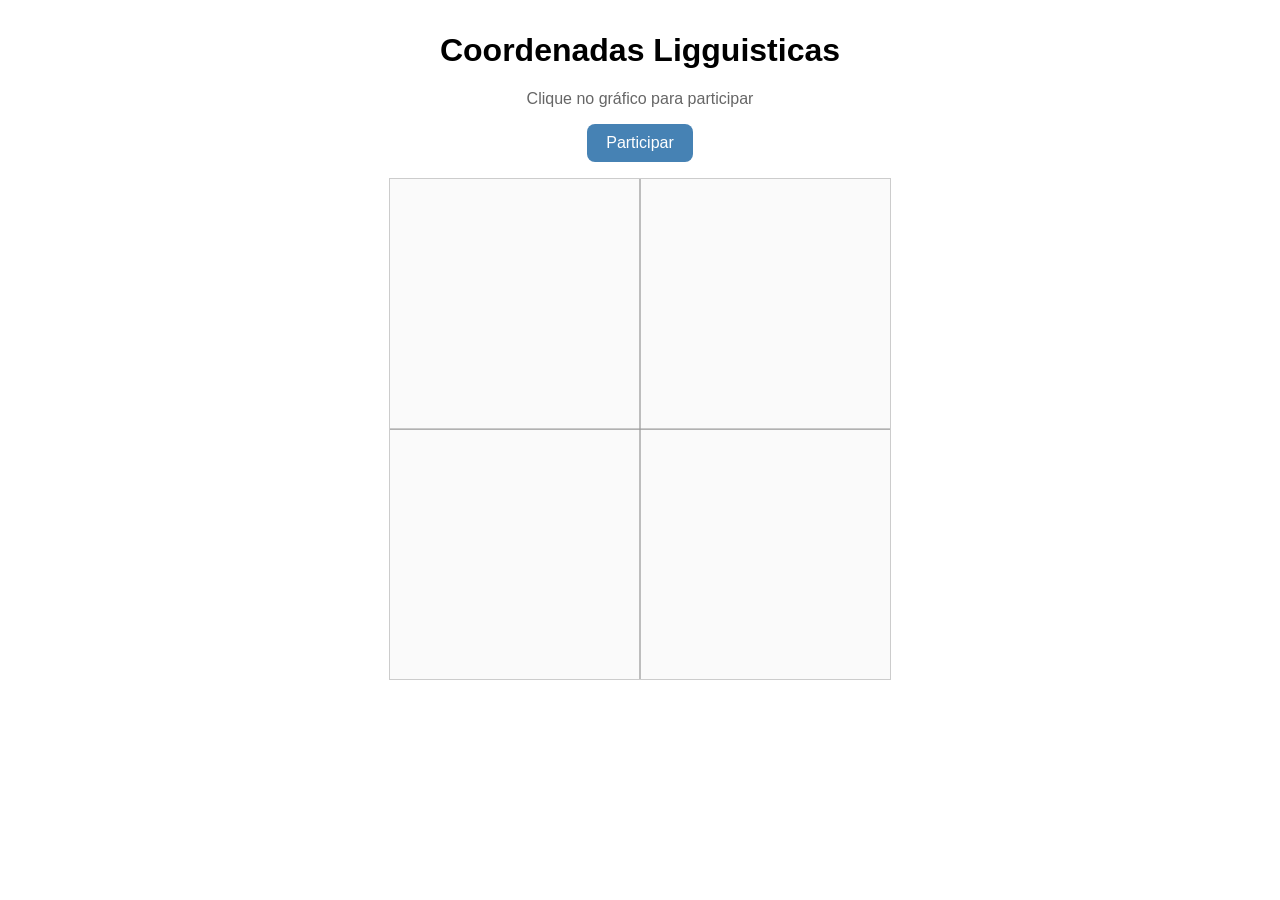
==== public/index.html @ aec7bbf3 "atualização para vercel" ====
<!DOCTYPE html>
<html lang="pt-BR">
<head>
  <meta charset="UTF-8">
  <meta name="viewport" content="width=device-width, initial-scale=1">
  <title>Coordenadas Ligguisticas</title>
  <link rel="stylesheet" href="style.css">
</head>
<body>
  <h1>Coordenadas Ligguisticas</h1>
  <p class="subtitulo">Clique no gráfico para participar</p>
  <button type="button" id="btn-participar" class="primario">Participar</button>

  <svg id="grafico" viewBox="0 0 400 400"></svg>

  <div id="tooltip" class="tooltip" hidden></div>

  <dialog id="modal">
    <button type="button" id="modal-fechar" class="fechar" aria-label="Fechar">×</button>

    <!-- Etapa 1: apelido, tag e cor -->
    <section id="etapa-identidade">
      <h2 id="titulo-identidade">Participar do mapa</h2>
      <p id="aviso-edicao" class="aviso" hidden></p>

      <label>Apelido
        <input type="text" id="campo-apelido" maxlength="20" placeholder="ex.: Ana">
      </label>
      <label>Tag (opcional)
        <input type="text" id="campo-tag" maxlength="4" placeholder="4 letras ou números">
      </label>
      <label>Sua cor
        <input type="color" id="campo-cor" value="#4682b4">
      </label>

      <p id="erro-identidade" class="erro" hidden></p>
      <button type="button" id="btn-comecar" class="primario">Começar</button>
    </section>

    <!-- Etapa 2: perguntas, uma por vez -->
    <section id="etapa-perguntas" hidden>
      <div class="progresso"><div id="barra"></div></div>
      <p id="contador" class="aviso"></p>
      <h2 id="texto-pergunta"></h2>
      <div id="opcoes" class="opcoes"></div>
      <button type="button" id="btn-voltar" class="secundario">Voltar</button>
    </section>

    <!-- Etapa 3: envio -->
    <section id="etapa-envio" hidden>
      <h2>Tudo respondido!</h2>
      <p>Pronto para colocar o seu ponto no mapa.</p>
      <p id="erro-envio" class="erro" hidden></p>
      <button type="button" id="btn-enviar" class="primario">Enviar</button>
      <button type="button" id="btn-voltar-envio" class="secundario">Voltar</button>
    </section>
  </dialog>

  <script src="script.js"></script>
</body>
</html>
---- public/style.css ----
body {
  font-family: sans-serif;
  max-width: 600px;
  margin: 2rem auto;
  padding: 0 1rem;
  text-align: center;
}

.subtitulo { color: #666; }

/* ---------- Botões ---------- */
button { font-size: 1rem; cursor: pointer; }

.primario {
  padding: 0.6rem 1.2rem;
  border: none;
  border-radius: 8px;
  background: steelblue;
  color: #fff;
}
.primario:hover { background: #3a6d94; }
.primario:disabled { background: #9ab; cursor: wait; }

.secundario {
  padding: 0.6rem 1.2rem;
  border: 1px solid #ccc;
  border-radius: 8px;
  background: #fff;
}

/* ---------- Gráfico ---------- */
#grafico {
  display: block;
  width: 100%;
  max-width: 500px;
  margin: 1rem auto;
  border: 1px solid #ccc;
  background: #fafafa;
  cursor: pointer;
}

.eixo { stroke: #999; stroke-width: 1; }

.ponto { fill: steelblue; opacity: 0.8; }
.ponto:hover { stroke: #333; stroke-width: 2; }
.ponto.meu { stroke: #000; stroke-width: 3; }   /* o seu próprio ponto */

.ponto.novo {
  transform-box: fill-box;
  transform-origin: center;
  animation: surgir 0.5s ease-out;
}
@keyframes surgir {
  from { transform: scale(0); opacity: 0; }
  to   { transform: scale(1); opacity: 0.8; }
}

/* ---------- Caixinha do hover ---------- */
.tooltip {
  position: fixed;
  z-index: 10;
  padding: 0.6rem 0.8rem;
  background: #fff;
  border: 1px solid #ccc;
  border-radius: 8px;
  box-shadow: 0 4px 12px rgba(0, 0, 0, 0.15);
  font-size: 0.85rem;
  text-align: left;
  pointer-events: none;
}
.tooltip strong { display: block; margin-bottom: 0.3rem; }
.tooltip .linha { display: flex; justify-content: space-between; gap: 1rem; }
.tooltip .cor {
  display: inline-block;
  width: 0.9rem;
  height: 0.9rem;
  border-radius: 50%;
  border: 1px solid #999;
}

/* ---------- Modal ---------- */
dialog {
  border: none;
  border-radius: 12px;
  padding: 1.5rem;
  width: min(92vw, 420px);
  text-align: left;
}
dialog::backdrop { background: rgba(0, 0, 0, 0.45); }

.fechar {
  float: right;
  border: none;
  background: none;
  font-size: 1.6rem;
  line-height: 1;
}

label { display: block; margin-bottom: 1rem; font-weight: 600; }
input[type="text"] {
  display: block;
  width: 100%;
  box-sizing: border-box;
  margin-top: 0.3rem;
  padding: 0.5rem;
  border: 1px solid #ccc;
  border-radius: 6px;
  font-size: 1rem;
}
input[type="color"] {
  display: block;
  margin-top: 0.3rem;
  width: 3.5rem;
  height: 2.2rem;
  padding: 0;
  border: 1px solid #ccc;
  border-radius: 6px;
}

.aviso { color: #666; font-size: 0.9rem; }
.erro { color: #b00020; font-size: 0.9rem; }

/* ---------- Perguntas ---------- */
.progresso {
  height: 6px;
  background: #eee;
  border-radius: 3px;
  overflow: hidden;
}
#barra {
  height: 100%;
  width: 0;
  background: steelblue;
  transition: width 0.3s;
}

.opcoes {
  display: flex;
  flex-direction: column;
  gap: 0.5rem;
  margin: 1rem 0;
}
.opcao {
  padding: 0.7rem;
  border: 1px solid #ccc;
  border-radius: 8px;
  background: #fff;
}
.opcao:hover { background: #f1f5f9; }
.opcao.marcada { background: #e3eefa; border-color: steelblue; }
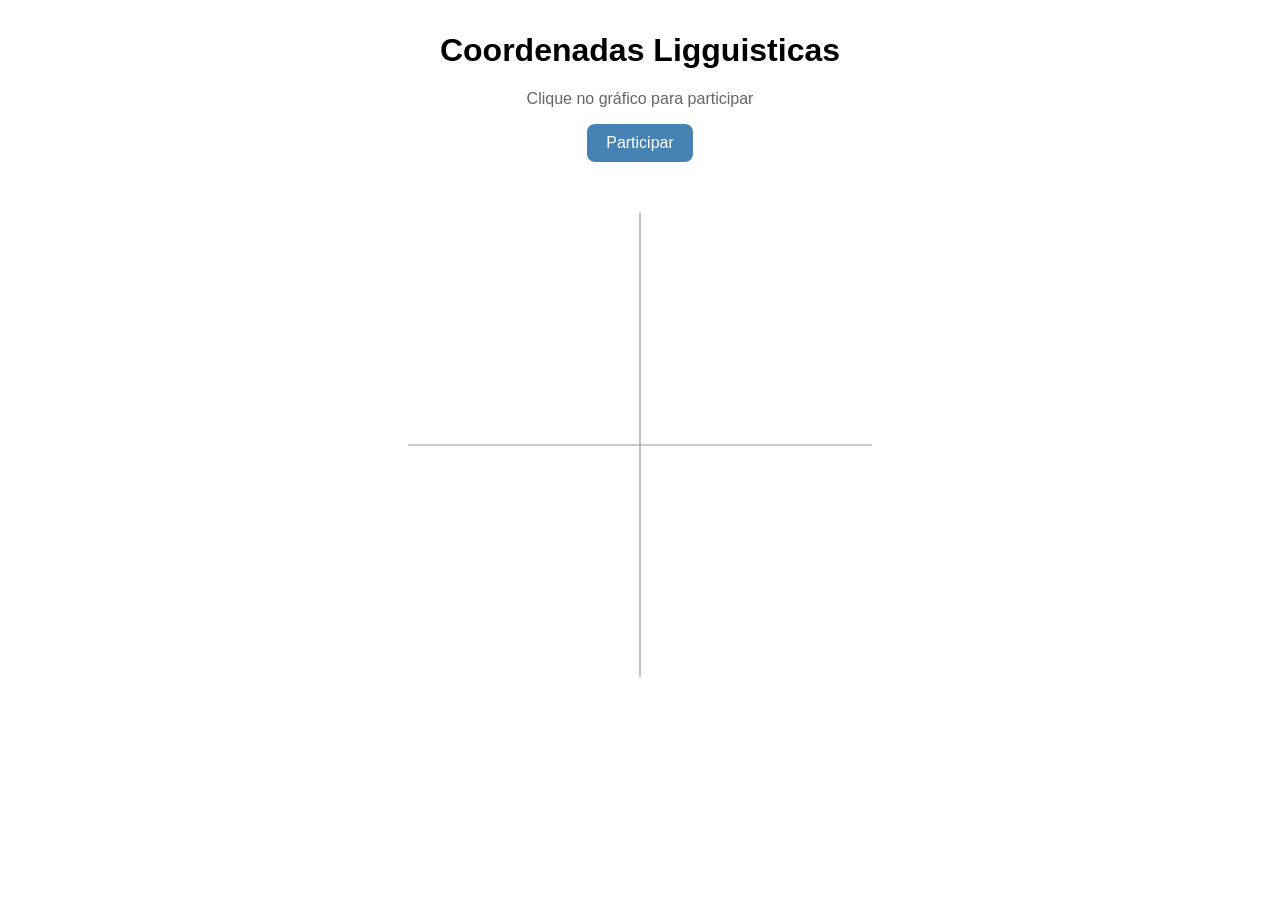
==== commit fc02c982: "Adiciona rótulos e quadrantes ao gráfico." ====
--- a/public/index.html
+++ b/public/index.html
@@ -11,7 +11,7 @@
   <p class="subtitulo">Clique no gráfico para participar</p>
   <button type="button" id="btn-participar" class="primario">Participar</button>
 
-  <svg id="grafico" viewBox="0 0 400 400"></svg>
+  <svg id="grafico" viewBox="-24 -30 448 460"></svg>
 
   <div id="tooltip" class="tooltip" hidden></div>
 
--- a/public/style.css
+++ b/public/style.css
@@ -32,12 +32,13 @@
 #grafico {
   display: block;
   width: 100%;
-  max-width: 500px;
+  max-width: 520px;
   margin: 1rem auto;
-  border: 1px solid #ccc;
-  background: #fafafa;
   cursor: pointer;
 }
+
+.moldura { fill: none; stroke: #bbb; stroke-width: 1; }
+.rotulo { font-size: 13px; font-weight: 600; fill: #444; }
 
 .eixo { stroke: #999; stroke-width: 1; }
 
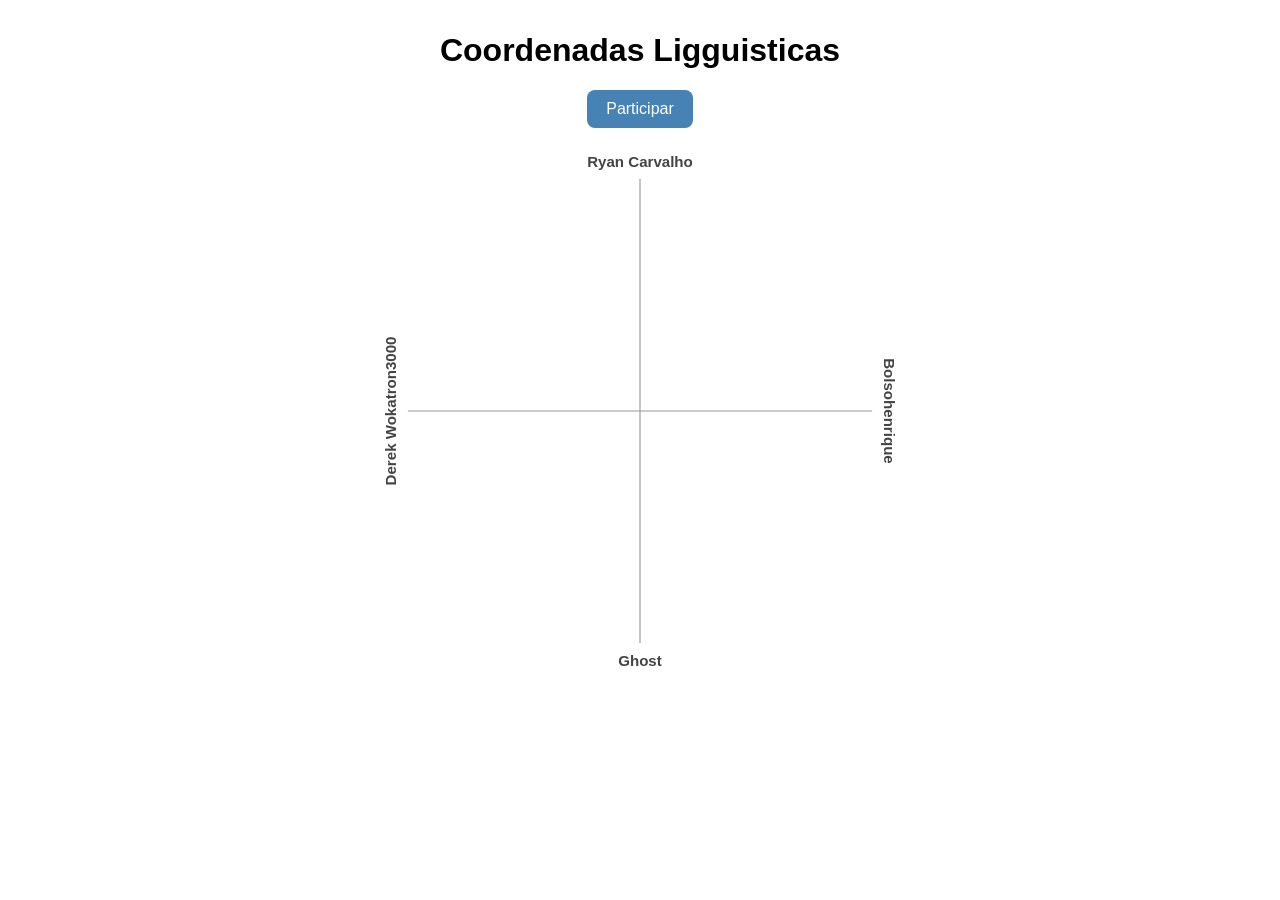
==== commit db88088d: "Remove clique no gráfico para participar" ====
--- a/public/index.html
+++ b/public/index.html
@@ -8,7 +8,6 @@
 </head>
 <body>
   <h1>Coordenadas Ligguisticas</h1>
-  <p class="subtitulo">Clique no gráfico para participar</p>
   <button type="button" id="btn-participar" class="primario">Participar</button>
 
   <svg id="grafico" viewBox="-24 -30 448 460"></svg>
--- a/public/style.css
+++ b/public/style.css
@@ -34,7 +34,6 @@
   width: 100%;
   max-width: 520px;
   margin: 1rem auto;
-  cursor: pointer;
 }
 
 .moldura { fill: none; stroke: #bbb; stroke-width: 1; }
